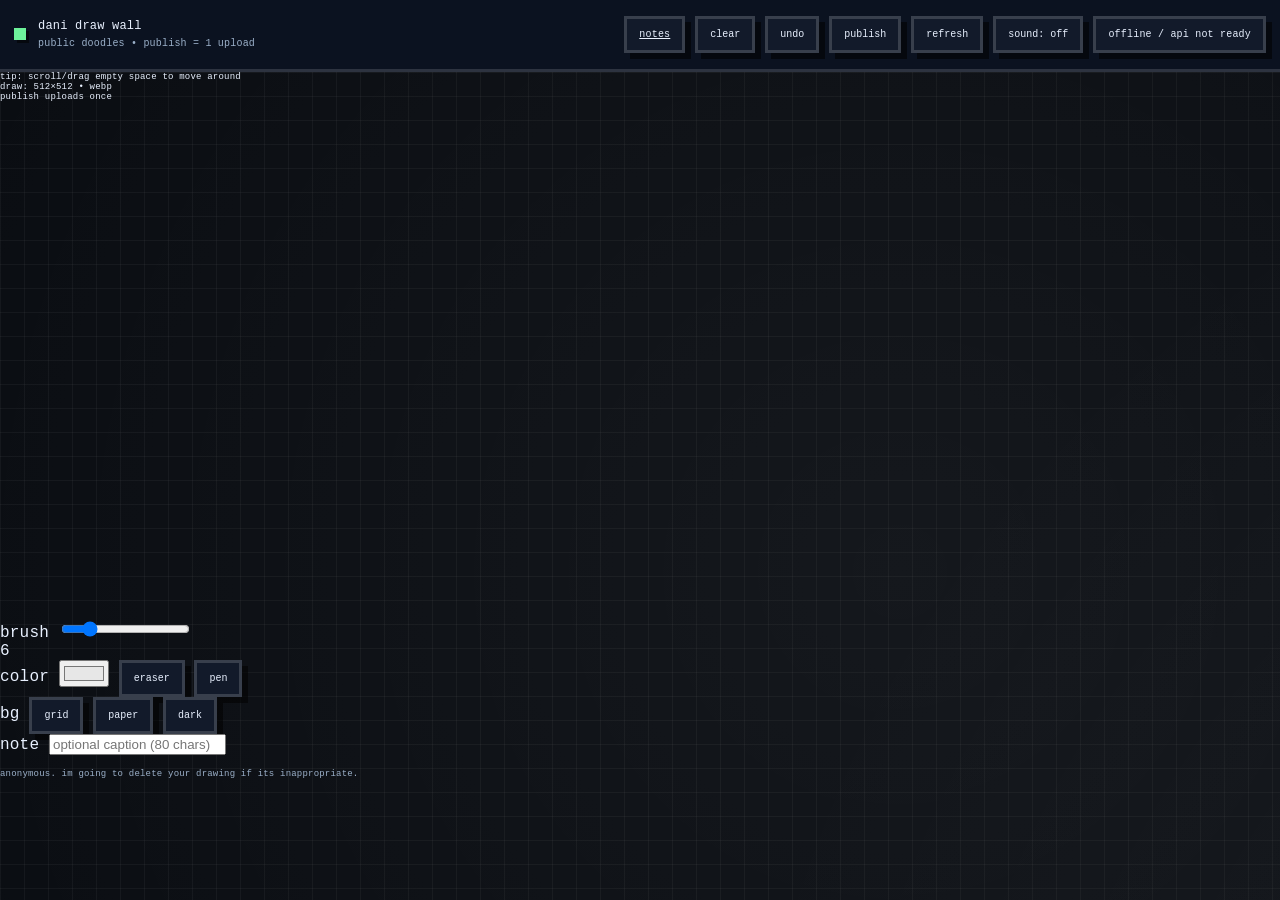
==== draw.html @ ffb4b2fe "Add files via upload" ====
<!doctype html>
<html lang="en">
<head>
  <meta charset="UTF-8" />
  <meta name="viewport" content="width=device-width,initial-scale=1,viewport-fit=cover" />
  <title>dani draw wall</title>
  <link rel="stylesheet" href="style.css" />
</head>
<body>
  <div class="topbar">
    <div class="brand">
      <div class="dot"></div>
      <div class="titles">
        <div class="title">dani draw wall</div>
        <div class="subtitle">public doodles • publish = 1 upload</div>
      </div>
    </div>

    <div class="actions">
      <a class="btn" href="index.html">notes</a>
      <button class="btn" id="btnClear">clear</button>
      <button class="btn" id="btnUndo">undo</button>
      <button class="btn" id="btnPublish">publish</button>
      <button class="btn" id="btnRefresh">refresh</button>
      <button class="btn" id="btnSound">sound: off</button>
      <div class="btn ghost" id="status">offline / api not ready</div>
    </div>
  </div>

  <div class="stageWrap" id="wrap">
    <div class="stage" id="stage">
      <div class="hudPills">
        <div class="pill">tip: scroll/drag empty space to move around</div>
        <div class="pill">draw: 512×512 • webp</div>
        <div class="pill">publish uploads once</div>
      </div>

      <div class="drawPanel" id="drawPanel">
        <canvas id="c" width="512" height="512"></canvas>

        <div class="drawTools">
          <div class="toolRow">
            <label class="toolLabel">brush</label>
            <input id="brush" type="range" min="1" max="28" value="6" />
            <div class="toolVal" id="brushVal">6</div>
          </div>

          <div class="toolRow">
            <label class="toolLabel">color</label>
            <input id="color" type="color" value="#e7e7e7" />
            <button class="btn small" id="btnEraser">eraser</button>
            <button class="btn small" id="btnPen">pen</button>
          </div>

          <div class="toolRow">
            <label class="toolLabel">bg</label>
            <button class="btn small" data-bg="grid">grid</button>
            <button class="btn small" data-bg="paper">paper</button>
            <button class="btn small" data-bg="dark">dark</button>
          </div>

          <div class="toolRow">
            <label class="toolLabel">note</label>
            <input id="caption" class="textInput" maxlength="80" placeholder="optional caption (80 chars)" />
          </div>

          <div class="hint">anonymous. im going to delete your drawing if its inappropriate.</div>
        </div>
      </div>

      <div class="gallery" id="gallery"></div>
    </div>
  </div>

  <script src="draw.js"></script>
</body>
</html>
---- style.css ----
/* Pixel Note Wall — grid + ownership
   - blocky 8-bit UI
   - grid background
   - no "public/dblclick" pills
*/

:root{
  --bg:#070a0f;
  --panel:#0b1220;
  --panel2:#0e1930;
  --ink:#e9f1ff;
  --muted:#9bb0c9;

  --note1:#ffe9a8;
  --note2:#bff3ff;
  --note3:#c7ffcc;
  --note4:#ffd0f1;
  --note5:#e0dcff;

  --px:3px;
  --radius:0px;
  --shadow:6px;

  --grid: 24px; /* matches app.js GRID */
  --pixel:"Press Start 2P", ui-monospace, SFMono-Regular, Menlo, Monaco, Consolas, "Courier New", monospace;
}

*{box-sizing:border-box}
html,body{height:100%}
body{
  margin:0;
  overflow:hidden;
  background:var(--bg);
  color:var(--ink);
  font-family:var(--pixel);
  letter-spacing:.2px;
}

/* ===== topbar ===== */
.topbar{
  position:fixed; left:0; top:0; right:0;
  height:72px;
  display:flex; align-items:center; justify-content:space-between;
  padding:0 14px;
  background:var(--panel);
  border-bottom:var(--px) solid rgba(255,255,255,.14);
  z-index:50;
}
.brand{display:flex; align-items:center; gap:12px}
.dot{
  width:12px; height:12px;
  background:#6df29a;
  box-shadow: var(--px) var(--px) 0 rgba(0,0,0,.55);
}
.title{font-size:12px; line-height:1.2}
.subtitle{font-size:9px; line-height:1.3; margin-top:4px; color:var(--muted)}

.actions{display:flex; align-items:center; gap:10px}

.btn{
  border:var(--px) solid rgba(255,255,255,.16);
  background:#121a2a;
  color: var(--ink);
  padding:10px 12px;
  cursor:pointer;
  font-family:var(--pixel);
  font-size:10px;
  line-height:1.1;
  text-transform:lowercase;
  box-shadow: var(--shadow) var(--shadow) 0 rgba(0,0,0,.55);
}
.btn:hover{filter:brightness(1.08)}
.btn:active{
  transform: translate(var(--px), var(--px));
  box-shadow: calc(var(--shadow) - var(--px)) calc(var(--shadow) - var(--px)) 0 rgba(0,0,0,.55)
}
.btn.primary{
  border-color: rgba(109,242,154,.35);
  background:#102218;
}
.btn.danger{
  border-color: rgba(255,90,90,.35);
  background:#2a1212;
}

.status{
  font-size:9px;
  color:var(--muted);
  padding:10px 10px;
  border:var(--px) solid rgba(255,255,255,.12);
  background:#0f1728;
  box-shadow: var(--shadow) var(--shadow) 0 rgba(0,0,0,.55);
  white-space:nowrap;
}

/* ===== stage ===== */
.stageWrap{
  position:fixed; inset:72px 0 0 0;
  overflow:hidden;
}

.legend{
  position:absolute;
  left:14px;
  top:14px;
  display:flex;
  gap:10px;
  flex-wrap:wrap;
  z-index:10;
  pointer-events:none;
}
.chip{
  pointer-events:none;
  display:flex;
  gap:10px;
  align-items:center;
  padding:8px 10px;
  border:var(--px) solid rgba(255,255,255,.12);
  background:#0b1220;
  box-shadow: 4px 4px 0 rgba(0,0,0,.55);
  font-size:9px;
}
.chip .k{color:var(--muted)}
.chip .v{color:var(--ink)}

.stage{
  position:absolute; left:0; top:0;
  width:3000px;
  height:2000px;

  background:
    linear-gradient(to right, rgba(255,255,255,.04) 1px, transparent 1px) 0 0/var(--grid) var(--grid),
    linear-gradient(to bottom, rgba(255,255,255,.04) 1px, transparent 1px) 0 0/var(--grid) var(--grid),
    radial-gradient(circle at 30% 25%, rgba(255,255,255,.06) 0%, rgba(255,255,255,0) 55%),
    radial-gradient(circle at 65% 60%, rgba(255,255,255,.05) 0%, rgba(255,255,255,0) 55%);
}

/* ===== notes ===== */
.note{
  position:absolute;
  width: 240px;
  min-height: 132px;
  padding:12px 12px 10px;
  border:var(--px) solid rgba(0,0,0,.35);
  border-radius:var(--radius);
  user-select:none;
  box-shadow: var(--shadow) var(--shadow) 0 rgba(0,0,0,.55);
}
.note.own{cursor:grab}
.note.own:active{cursor:grabbing}
.note.locked{
  filter:saturate(.85) brightness(.96);
}

.note .text{
  font-size:10px;
  line-height:1.55;
  white-space:pre-wrap;
  word-break: break-word;
  color: rgba(0,0,0,.78);
}
.note .sub{
  margin-top:10px;
  display:flex;
  gap:10px;
  justify-content:space-between;
  font-size:8px;
  color: rgba(0,0,0,.50);
}
.badge{
  padding:6px 8px;
  border:var(--px) solid rgba(0,0,0,.22);
  background: rgba(255,255,255,.18);
  border-radius:var(--radius);
}

/* ===== drawer/editor ===== */
.drawer{
  position:fixed;
  right:14px;
  top:86px;
  width: 390px;
  max-width: calc(100vw - 28px);
  background:var(--panel2);
  border:var(--px) solid rgba(255,255,255,.14);
  border-radius:var(--radius);
  box-shadow: var(--shadow) var(--shadow) 0 rgba(0,0,0,.55);
  overflow:hidden;
  transform: translateY(10px);
  opacity:0;
  pointer-events:none;
  transition:.14s ease;
  z-index:60;
}
.drawer.open{
  transform: translateY(0);
  opacity:1;
  pointer-events:auto;
}

.drawerHead{
  display:flex; align-items:center; justify-content:space-between;
  padding:12px 12px;
  border-bottom:var(--px) solid rgba(255,255,255,.12);
  background:#0b1426;
}
.drawerTitle{font-size:10px}

.iconBtn{
  width:36px; height:36px;
  border:var(--px) solid rgba(255,255,255,.16);
  background:#121a2a;
  color:var(--ink);
  cursor:pointer;
  font-family:var(--pixel);
  font-size:10px;
  box-shadow: 4px 4px 0 rgba(0,0,0,.55);
}
.iconBtn:active{transform: translate(var(--px), var(--px))}

.drawerBody{padding:12px}

.ownerTag{
  display:none;
  margin-bottom:10px;
  padding:10px 10px;
  border:var(--px) solid rgba(255,255,255,.12);
  background:#0b1220;
  box-shadow: 4px 4px 0 rgba(0,0,0,.55);
  font-size:9px;
  color:var(--muted);
  line-height:1.55;
}
.ownerTag.show{display:block}
.ownerTag .ok{color:#6df29a}
.ownerTag .no{color:#ff8b8b}

.label{
  display:block;
  font-size:9px;
  color:var(--muted);
  margin:10px 2px 6px;
  text-transform:lowercase;
}

.textarea{
  width:100%;
  border:var(--px) solid rgba(255,255,255,.14);
  border-radius:var(--radius);
  padding:10px 10px;
  background:#0a0f1c;
  color:var(--ink);
  font-family:var(--pixel);
  font-size:10px;
  line-height:1.65;
  resize: vertical;
  min-height: 120px;
  box-shadow: 4px 4px 0 rgba(0,0,0,.55);
}

.row{display:flex; gap:12px; margin-top:10px}
.col{flex:1}
.btnRow{display:flex; gap:10px; flex-wrap:wrap}

.colorRow{display:flex; gap:8px; flex-wrap:wrap}
.swatch{
  width:30px; height:30px;
  border:var(--px) solid rgba(255,255,255,.16);
  border-radius:var(--radius);
  cursor:pointer;
  box-shadow: 4px 4px 0 rgba(0,0,0,.55);
  position:relative;
}
.swatch.selected::after{
  content:"";
  position:absolute;
  inset:6px;
  border:var(--px) solid rgba(255,255,255,.7);
}

.meta{
  margin-top:12px;
  padding-top:12px;
  border-top:var(--px) solid rgba(255,255,255,.10);
}
.metaLine{font-size:9px; color:var(--muted); margin:6px 0}

.hint{
  margin-top:12px;
  font-size:9px;
  color:var(--muted);
  line-height:1.65;
}

/* ===== toast ===== */
.toast{
  position:fixed;
  left:50%;
  bottom:16px;
  transform: translateX(-50%) translateY(10px);
  background:#0b1220;
  border:var(--px) solid rgba(255,255,255,.14);
  color:var(--ink);
  padding:10px 12px;
  border-radius:var(--radius);
  box-shadow: var(--shadow) var(--shadow) 0 rgba(0,0,0,.55);
  opacity:0;
  transition:.14s ease;
  z-index:80;
  max-width: calc(100vw - 28px);
  font-size:9px;
}
.toast.show{
  opacity:1;
  transform: translateX(-50%) translateY(0);
}


/* ===== sound button state ===== */
.btn.soundOn{
  border-color: rgba(109,242,154,.35);
  background:#102218;
}
.btn.soundOff{
  border-color: rgba(255,255,255,.16);
}


/* ===== pc + mobile text sizing (safe override) ===== */
/* goal: keep pixel vibe, but avoid tiny desktop text; make mobile readable */

.title{ font-size: 12px; }
.subtitle{ font-size: 10px; }
.btn{ font-size: 10px; }
.noteText{ font-size: 12px; line-height: 1.35; }
.pill,.noteTop{ font-size: 9px; }

@media (max-width: 900px){
  .title{ font-size: 15px; }
  .subtitle{ font-size: 12px; }
  .btn{ font-size: 12px; padding: 10px 12px; }
  .noteText{ font-size: 14px; line-height: 1.45; }
  .pill,.noteTop{ font-size: 11px; }
  .editArea,.select{ font-size: 16px; } /* iOS zoom prevention */
}

/* touch behavior so dragging works on phones */
#stage, .stage, .note{ touch-action:none; -webkit-touch-callout:none; }


/* ===== scroll / pan across the giant grid ===== */
.stageWrap, #stageWrap, #wrap, .wrap{
  overflow: auto !important;
  -webkit-overflow-scrolling: touch;
  overscroll-behavior: contain;
  touch-action: pan-x pan-y;
}

/* make sure the big stage defines scroll size */
#stage, .stage{
  width: 3000px;
  height: 2000px;
}

/* keep notes draggable without triggering browser panning on the note itself */
.note{
  touch-action: none;
}

/* optional: make scrollbars visible on desktop */
.stageWrap::-webkit-scrollbar, #stageWrap::-webkit-scrollbar, #wrap::-webkit-scrollbar, .wrap::-webkit-scrollbar{
  height: 10px;
  width: 10px;
}
.stageWrap::-webkit-scrollbar-thumb, #stageWrap::-webkit-scrollbar-thumb, #wrap::-webkit-scrollbar-thumb, .wrap::-webkit-scrollbar-thumb{
  background: rgba(180,180,200,0.25);
  border-radius: 999px;
}

.stageWrap.panning, #wrap.panning, .wrap.panning{ cursor: grabbing; }


/* ===== mobile topbar scroll instead of shrink ===== */
@media (max-width: 520px){
  .topbar{
    overflow-x: auto !important;
    -webkit-overflow-scrolling: touch;
    white-space: nowrap;
  }
  .topbar::-webkit-scrollbar{
    height: 6px;
  }
  .topbar::-webkit-scrollbar-thumb{
    background: rgba(180,180,200,0.25);
    border-radius: 999px;
  }
}



#stage, .stage{ transform-origin: 0 0; }
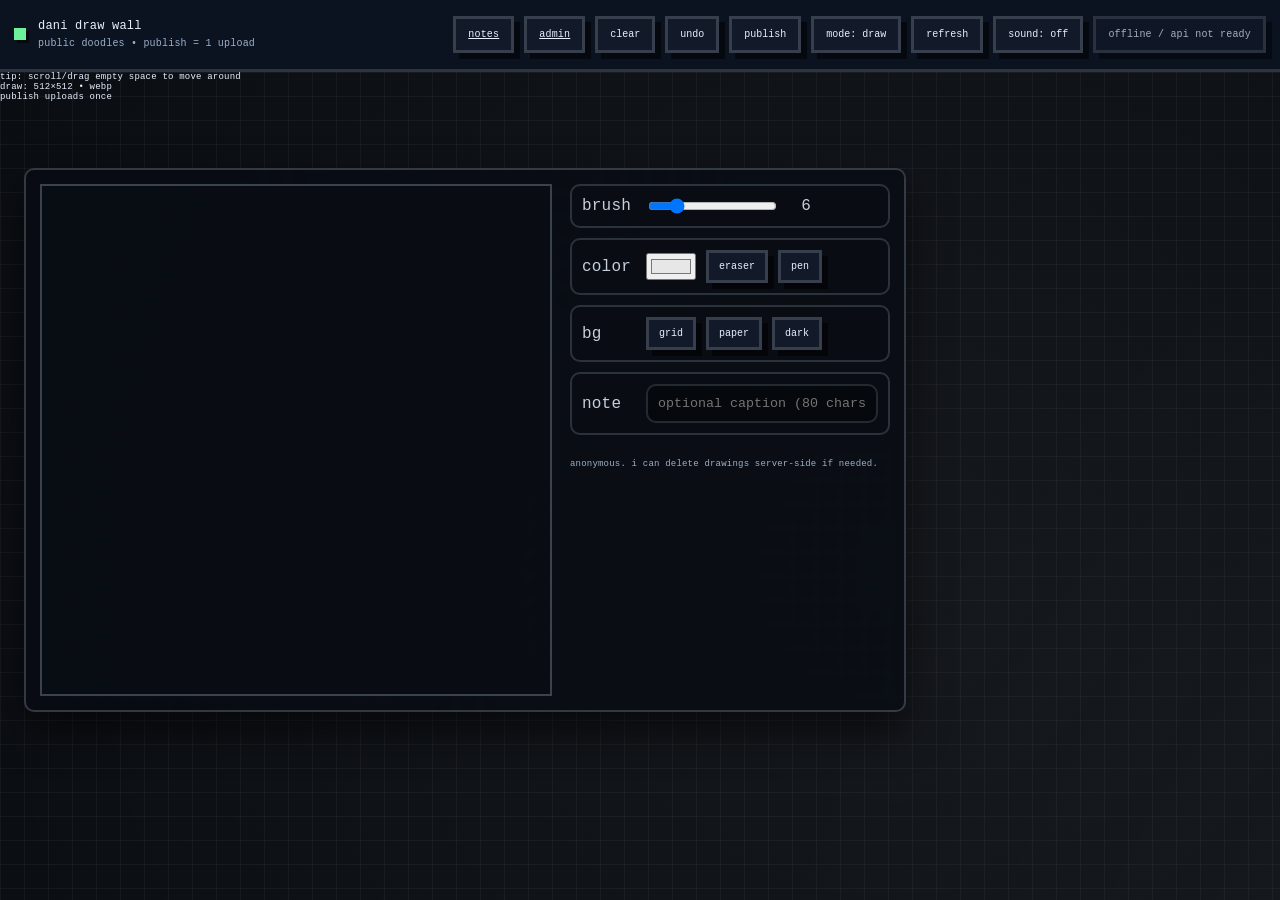
==== commit 40c6f6fc: "Add files via upload" ====
--- a/draw.html
+++ b/draw.html
@@ -18,9 +18,11 @@
 
     <div class="actions">
       <a class="btn" href="index.html">notes</a>
+      <a class="btn" href="admin.html">admin</a>
       <button class="btn" id="btnClear">clear</button>
       <button class="btn" id="btnUndo">undo</button>
       <button class="btn" id="btnPublish">publish</button>
+      <button class="btn" id="btnMode">mode: draw</button>
       <button class="btn" id="btnRefresh">refresh</button>
       <button class="btn" id="btnSound">sound: off</button>
       <div class="btn ghost" id="status">offline / api not ready</div>
@@ -64,7 +66,7 @@
             <input id="caption" class="textInput" maxlength="80" placeholder="optional caption (80 chars)" />
           </div>
 
-          <div class="hint">anonymous. im going to delete your drawing if its inappropriate.</div>
+          <div class="hint">anonymous. i can delete drawings server-side if needed.</div>
         </div>
       </div>
 
--- a/style.css
+++ b/style.css
@@ -397,5 +397,145 @@
 }
 
 
-
-#stage, .stage{ transform-origin: 0 0; }
+/* ===== draw page ===== */
+.drawPanel{
+  position:absolute;
+  left: 24px;
+  top: 96px;
+  display:flex;
+  gap: 18px;
+  align-items:flex-start;
+  padding: 14px;
+  border: 2px solid rgba(200,220,240,0.22);
+  background: rgba(8,12,18,0.72);
+  box-shadow: 0 18px 40px rgba(0,0,0,0.55);
+  backdrop-filter: blur(6px);
+  border-radius: 10px;
+}
+#c{
+  width: 512px;
+  height: 512px;
+  image-rendering: pixelated;
+  border: 2px solid rgba(200,220,240,0.26);
+  background: rgba(10,14,20,0.75);
+}
+.drawTools{
+  width: min(320px, 70vw);
+  display:flex;
+  flex-direction:column;
+  gap: 10px;
+}
+.toolRow{
+  display:flex;
+  align-items:center;
+  gap: 10px;
+  padding: 10px;
+  border: 2px solid rgba(200,220,240,0.18);
+  background: rgba(10,14,20,0.55);
+  border-radius: 10px;
+}
+.toolLabel{ min-width: 54px; opacity: .85; }
+.toolVal{ min-width: 22px; text-align:right; opacity:.85; }
+.textInput{
+  flex:1;
+  background: rgba(5,8,12,0.7);
+  border: 2px solid rgba(200,220,240,0.16);
+  border-radius: 10px;
+  padding: 10px 10px;
+  color: inherit;
+  font-family: inherit;
+  outline: none;
+}
+.btn.small{ padding: 8px 10px; font-size: 10px; }
+.btn.ghost{ opacity: .7; pointer-events:none; }
+
+.gallery{
+  position:absolute;
+  left: 24px;
+  top: 660px;
+  display:grid;
+  grid-template-columns: repeat(auto-fill, minmax(180px, 1fr));
+  gap: 14px;
+  width: min(980px, calc(100% - 48px));
+  padding-bottom: 60px;
+}
+.card{
+  border: 2px solid rgba(200,220,240,0.16);
+  background: rgba(10,14,20,0.55);
+  border-radius: 10px;
+  overflow:hidden;
+}
+.card img{
+  width:100%;
+  height:auto;
+  display:block;
+  image-rendering: pixelated;
+  background: rgba(0,0,0,0.2);
+}
+.card .meta{
+  padding: 10px;
+  display:flex;
+  flex-direction:column;
+  gap: 6px;
+}
+.card .cap{ opacity:.9; font-size: 10px; line-height: 1.3; word-break: break-word; }
+.card .row{ display:flex; justify-content:space-between; gap:8px; opacity:.75; font-size: 9px; }
+.card .row .id{ max-width: 120px; overflow:hidden; text-overflow:ellipsis; white-space:nowrap; }
+
+@media (max-width: 720px){
+  .drawPanel{
+    left: 12px;
+    right: 12px;
+    top: 78px;
+    flex-direction:column;
+  }
+  #c{ width: 100%; height: auto; max-width: 512px; }
+  .gallery{
+    left: 12px;
+    top: 760px;
+    width: calc(100% - 24px);
+  }
+}
+
+
+
+/* ===== admin panel ===== */
+
+.adminWrap{ padding:16px; }
+.adminGrid{ display:grid; grid-template-columns:1fr 1fr; gap:14px; margin-top:14px; }
+.adminCard{ border:2px solid rgba(200,220,240,0.16); background:rgba(10,14,20,0.55); border-radius:10px; padding:14px; }
+.adminTitle{ font-size:12px; opacity:.9; margin-bottom:10px; }
+.adminRow{ display:flex; gap:10px; align-items:center; }
+.adminList{ display:flex; flex-direction:column; gap:10px; max-height:70vh; overflow:auto; padding-right:6px; }
+.adminItem{ border:2px solid rgba(200,220,240,0.12); background:rgba(8,12,18,0.55); border-radius:10px; padding:10px; display:flex; flex-direction:column; gap:8px; }
+.adminMeta{ display:flex; justify-content:space-between; gap:10px; opacity:.85; font-size:10px; }
+.adminId{ max-width:60%; overflow:hidden; text-overflow:ellipsis; white-space:nowrap; }
+.adminSub{ opacity:.7; }
+.adminText{ font-size:10px; line-height:1.35; opacity:.9; word-break:break-word; }
+.adminActions{ display:flex; justify-content:flex-end; }
+.btn.danger{ border-color: rgba(255,90,90,0.35) !important; }
+.adminPreview img{ width:100%; height:auto; display:block; image-rendering:pixelated; border-radius:8px; border:2px solid rgba(200,220,240,0.12); }
+@media (max-width:820px){ .adminGrid{ grid-template-columns:1fr; } .adminList{ max-height:none; } }
+
+/* mobile scroll over notes */
+@media (max-width: 900px){ .note{ touch-action: pan-x pan-y; } }
+
+/* draw mobile pan */
+#wrap{
+  overflow:auto !important;
+  -webkit-overflow-scrolling: touch;
+  overscroll-behavior: contain;
+  touch-action: pan-x pan-y;
+}
+@media (max-width: 720px){
+  .drawPanel{
+    position: sticky;
+    top: 64px;
+    z-index: 50;
+  }
+  .gallery{
+    position: relative;
+    top: 0;
+    margin-top: 18px;
+  }
+}
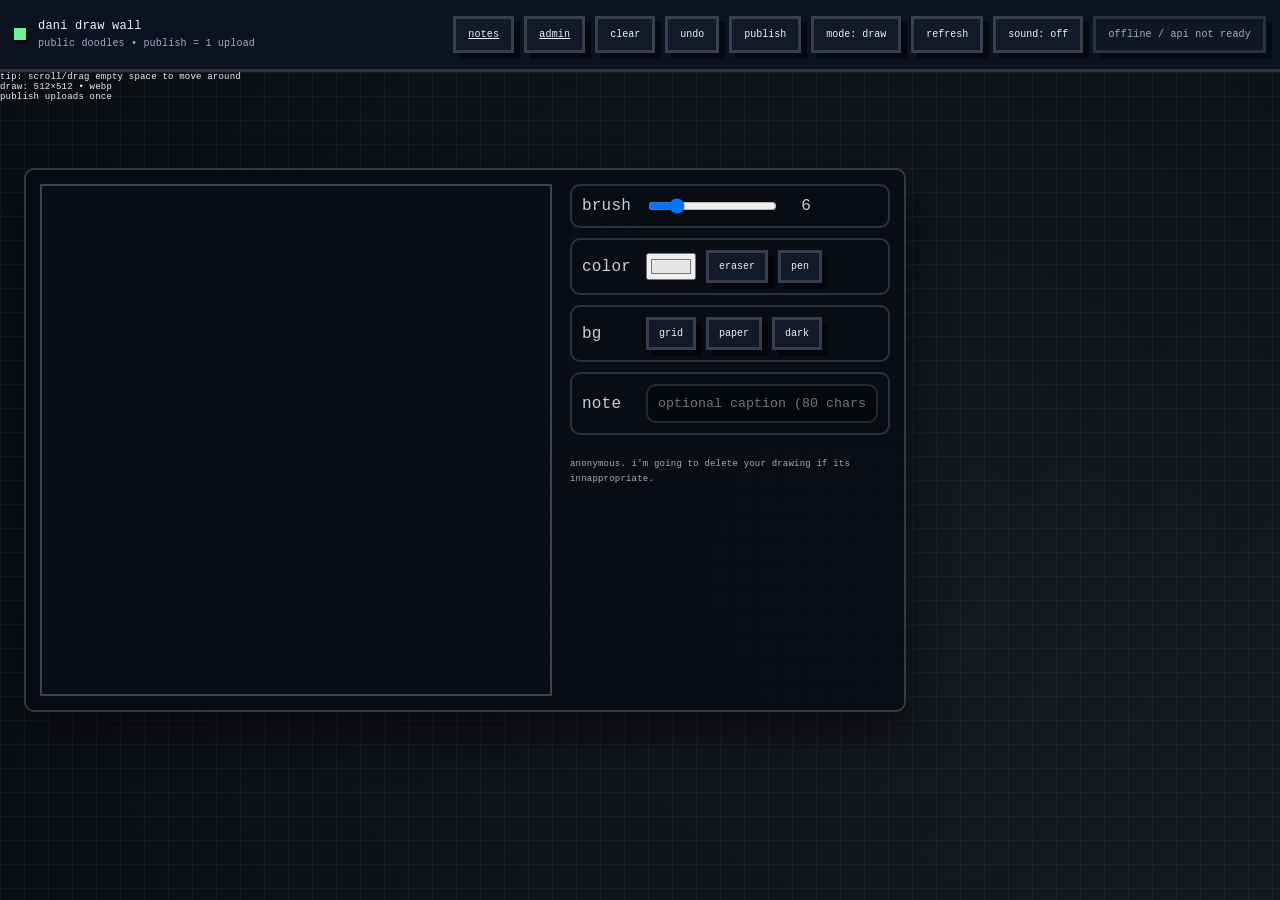
==== commit f5167fa4: "Add files via upload" ====
--- a/draw.html
+++ b/draw.html
@@ -66,7 +66,7 @@
             <input id="caption" class="textInput" maxlength="80" placeholder="optional caption (80 chars)" />
           </div>
 
-          <div class="hint">anonymous. i can delete drawings server-side if needed.</div>
+          <div class="hint">anonymous. i'm going to delete your drawing if its innappropriate.</div>
         </div>
       </div>
 
--- a/style.css
+++ b/style.css
@@ -539,3 +539,21 @@
     margin-top: 18px;
   }
 }
+
+
+/* mobileResponsiveUpdate */
+@media (max-width: 768px){
+    body{
+        font-size: 14px;
+    }
+
+    canvas{
+        width: 100% !important;
+        height: auto !important;
+    }
+
+    .toolbar, .controls{
+        transform: scale(0.85);
+        transform-origin: top left;
+    }
+}
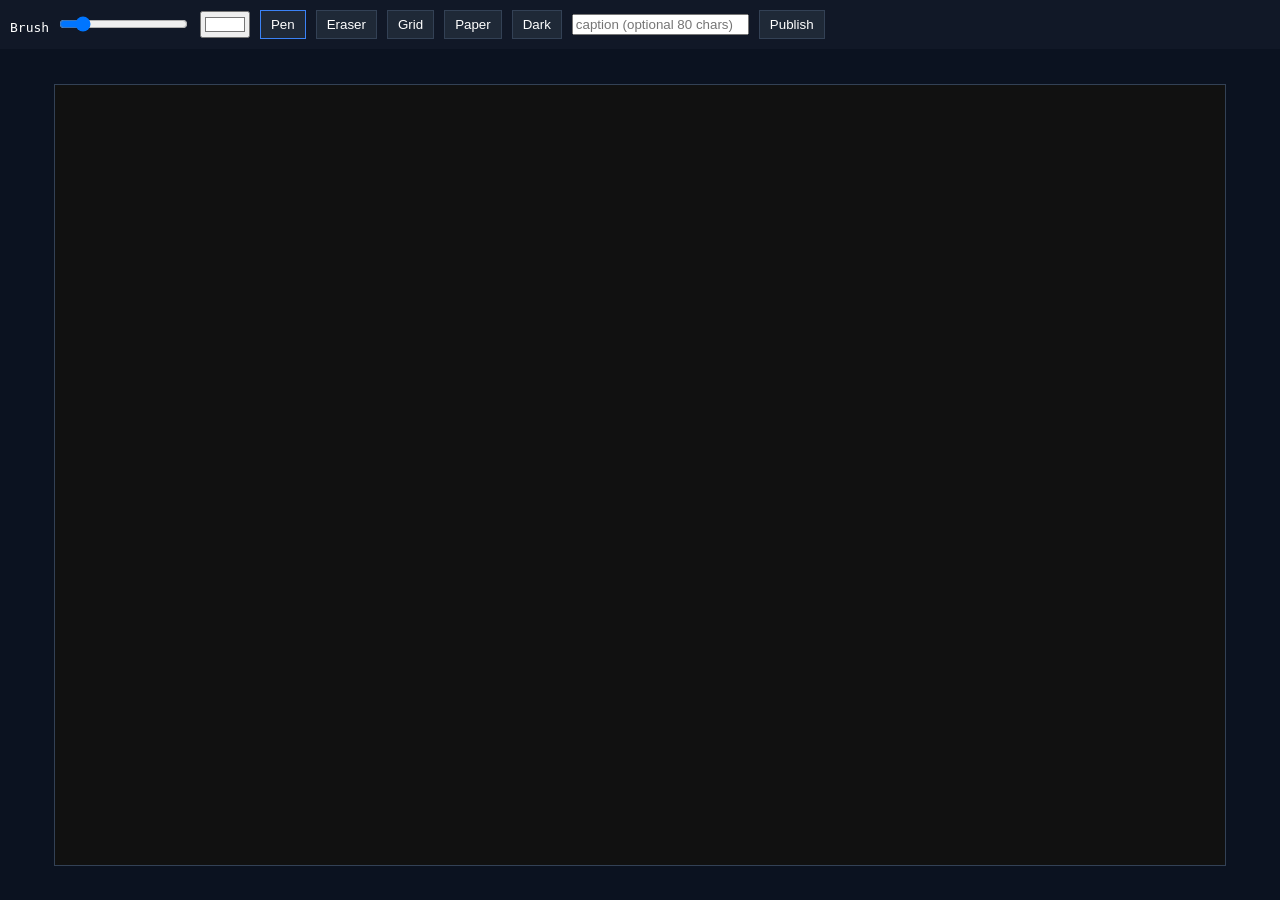
==== commit 084a3fdc: "Add files via upload" ====
--- a/draw.html
+++ b/draw.html
@@ -1,79 +1,77 @@
-<!doctype html>
-<html lang="en">
+
+<!DOCTYPE html>
+<html>
 <head>
-  <meta charset="UTF-8" />
-  <meta name="viewport" content="width=device-width,initial-scale=1,viewport-fit=cover" />
-  <title>dani draw wall</title>
-  <link rel="stylesheet" href="style.css" />
+<meta charset="UTF-8">
+<meta name="viewport" content="width=device-width, initial-scale=1.0">
+<title>Draw</title>
+<style>
+body{
+  margin:0;
+  background:#0b1220;
+  font-family:monospace;
+  color:white;
+  display:flex;
+  flex-direction:column;
+  height:100vh;
+}
+
+#topbar{
+  background:#111827;
+  padding:10px;
+  display:flex;
+  flex-wrap:wrap;
+  gap:10px;
+  align-items:center;
+}
+
+button{
+  background:#1f2937;
+  color:white;
+  border:1px solid #334155;
+  padding:6px 10px;
+  cursor:pointer;
+}
+
+button.active{
+  border-color:#3b82f6;
+}
+
+#canvasWrap{
+  flex:1;
+  display:flex;
+  justify-content:center;
+  align-items:center;
+  overflow:hidden;
+}
+
+canvas{
+  background:#111;
+  border:1px solid #334155;
+  touch-action:none;
+  max-width:100%;
+  max-height:100%;
+}
+</style>
 </head>
 <body>
-  <div class="topbar">
-    <div class="brand">
-      <div class="dot"></div>
-      <div class="titles">
-        <div class="title">dani draw wall</div>
-        <div class="subtitle">public doodles • publish = 1 upload</div>
-      </div>
-    </div>
 
-    <div class="actions">
-      <a class="btn" href="index.html">notes</a>
-      <a class="btn" href="admin.html">admin</a>
-      <button class="btn" id="btnClear">clear</button>
-      <button class="btn" id="btnUndo">undo</button>
-      <button class="btn" id="btnPublish">publish</button>
-      <button class="btn" id="btnMode">mode: draw</button>
-      <button class="btn" id="btnRefresh">refresh</button>
-      <button class="btn" id="btnSound">sound: off</button>
-      <div class="btn ghost" id="status">offline / api not ready</div>
-    </div>
-  </div>
+<div id="topbar">
+  <label>Brush <input type="range" id="brush" min="1" max="30" value="5"></label>
+  <input type="color" id="color" value="#ffffff">
+  <button id="penBtn" class="active">Pen</button>
+  <button id="eraserBtn">Eraser</button>
+  <button id="bgGrid">Grid</button>
+  <button id="bgPaper">Paper</button>
+  <button id="bgDark">Dark</button>
+  <input id="caption" placeholder="caption (optional 80 chars)" maxlength="80">
+  <button id="publish">Publish</button>
+</div>
 
-  <div class="stageWrap" id="wrap">
-    <div class="stage" id="stage">
-      <div class="hudPills">
-        <div class="pill">tip: scroll/drag empty space to move around</div>
-        <div class="pill">draw: 512×512 • webp</div>
-        <div class="pill">publish uploads once</div>
-      </div>
+<div id="canvasWrap">
+  <canvas id="canvas" width="1200" height="800"></canvas>
+</div>
 
-      <div class="drawPanel" id="drawPanel">
-        <canvas id="c" width="512" height="512"></canvas>
-
-        <div class="drawTools">
-          <div class="toolRow">
-            <label class="toolLabel">brush</label>
-            <input id="brush" type="range" min="1" max="28" value="6" />
-            <div class="toolVal" id="brushVal">6</div>
-          </div>
-
-          <div class="toolRow">
-            <label class="toolLabel">color</label>
-            <input id="color" type="color" value="#e7e7e7" />
-            <button class="btn small" id="btnEraser">eraser</button>
-            <button class="btn small" id="btnPen">pen</button>
-          </div>
-
-          <div class="toolRow">
-            <label class="toolLabel">bg</label>
-            <button class="btn small" data-bg="grid">grid</button>
-            <button class="btn small" data-bg="paper">paper</button>
-            <button class="btn small" data-bg="dark">dark</button>
-          </div>
-
-          <div class="toolRow">
-            <label class="toolLabel">note</label>
-            <input id="caption" class="textInput" maxlength="80" placeholder="optional caption (80 chars)" />
-          </div>
-
-          <div class="hint">anonymous. i'm going to delete your drawing if its innappropriate.</div>
-        </div>
-      </div>
-
-      <div class="gallery" id="gallery"></div>
-    </div>
-  </div>
-
-  <script src="draw.js"></script>
+<script src="draw.js"></script>
 </body>
 </html>
